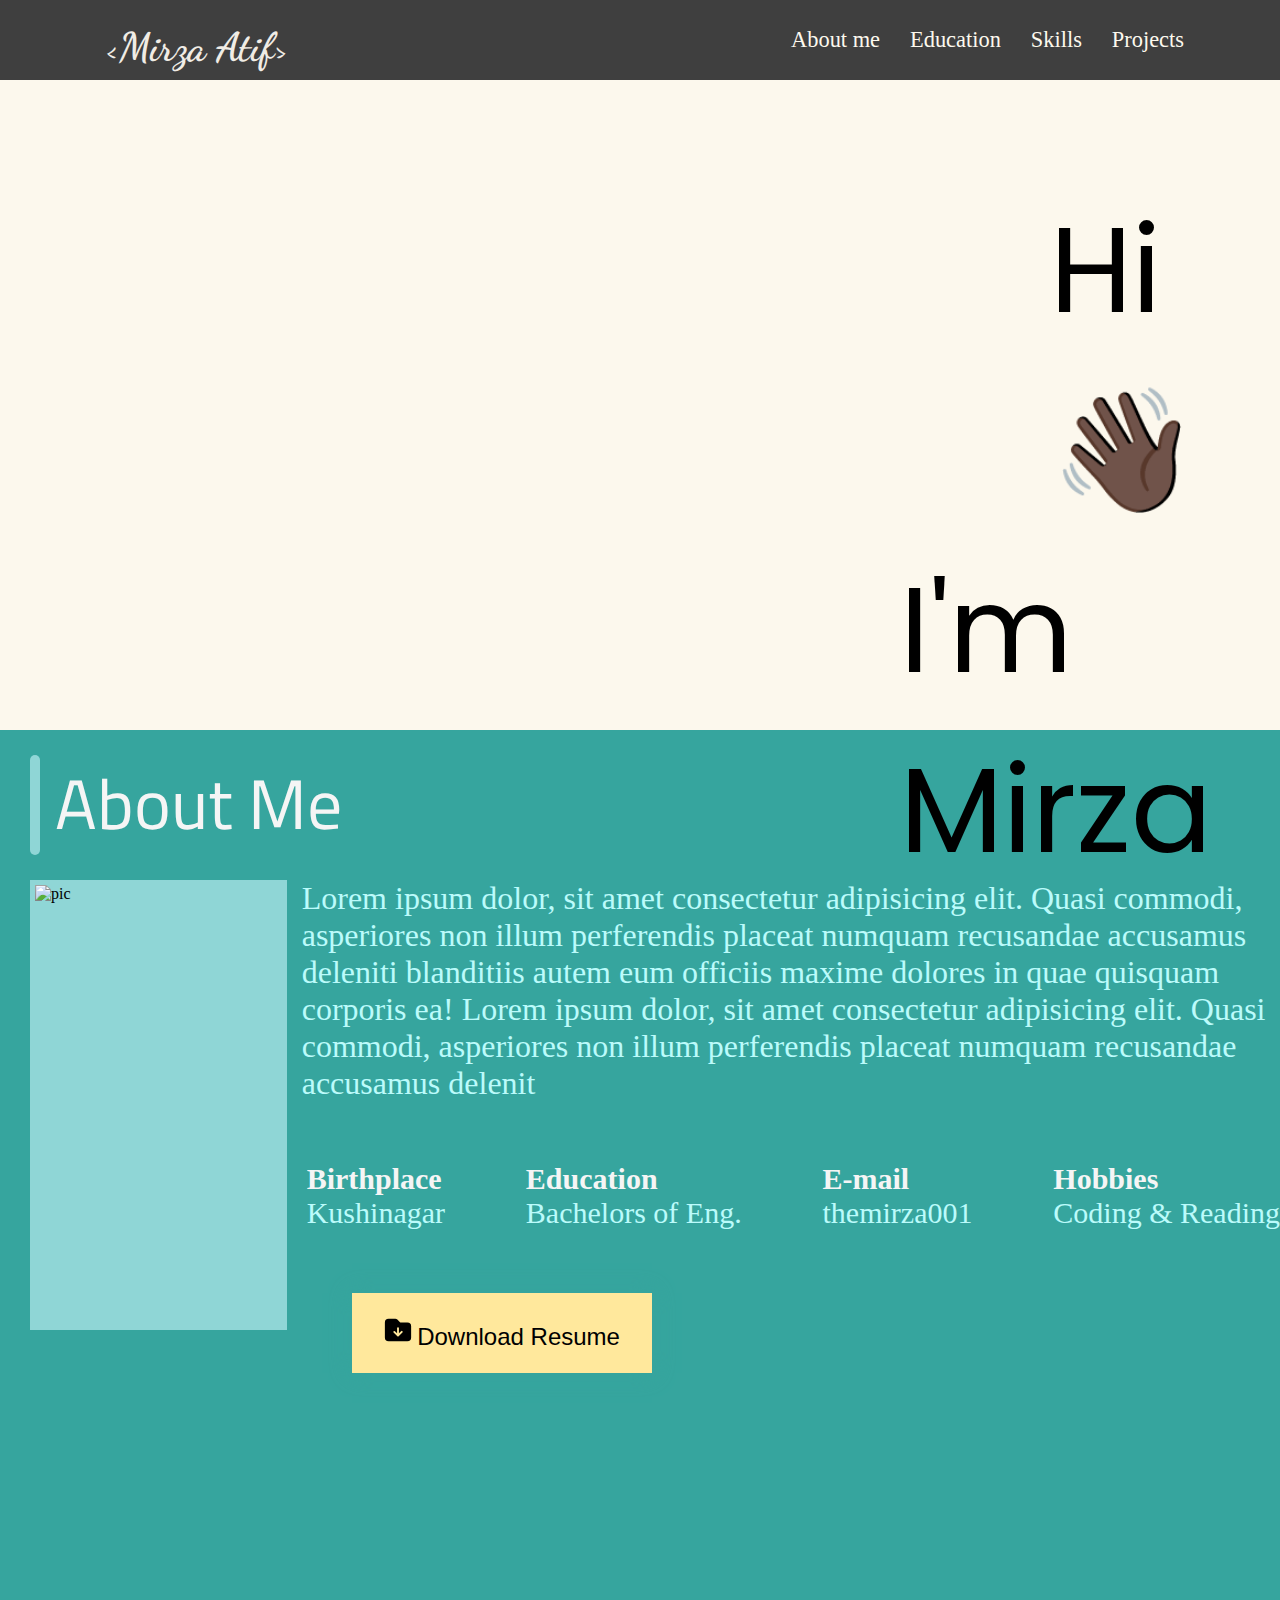
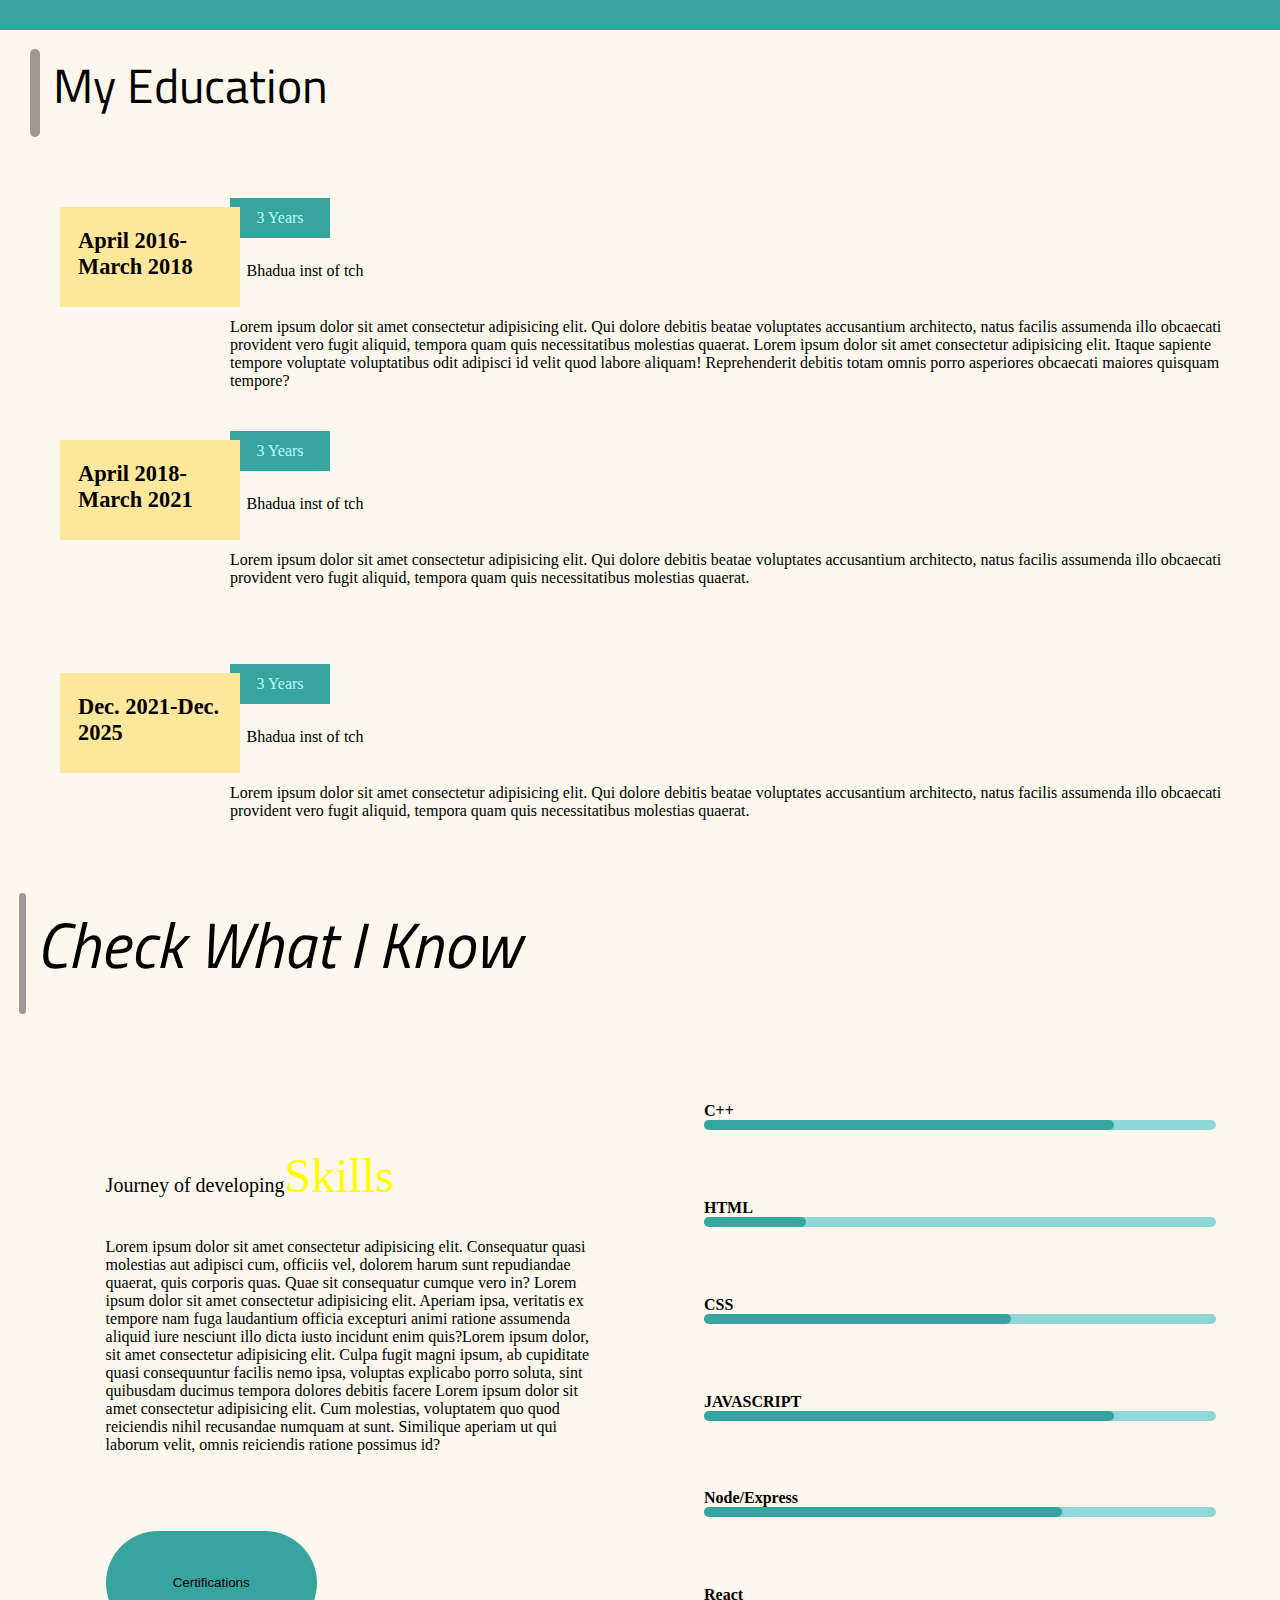
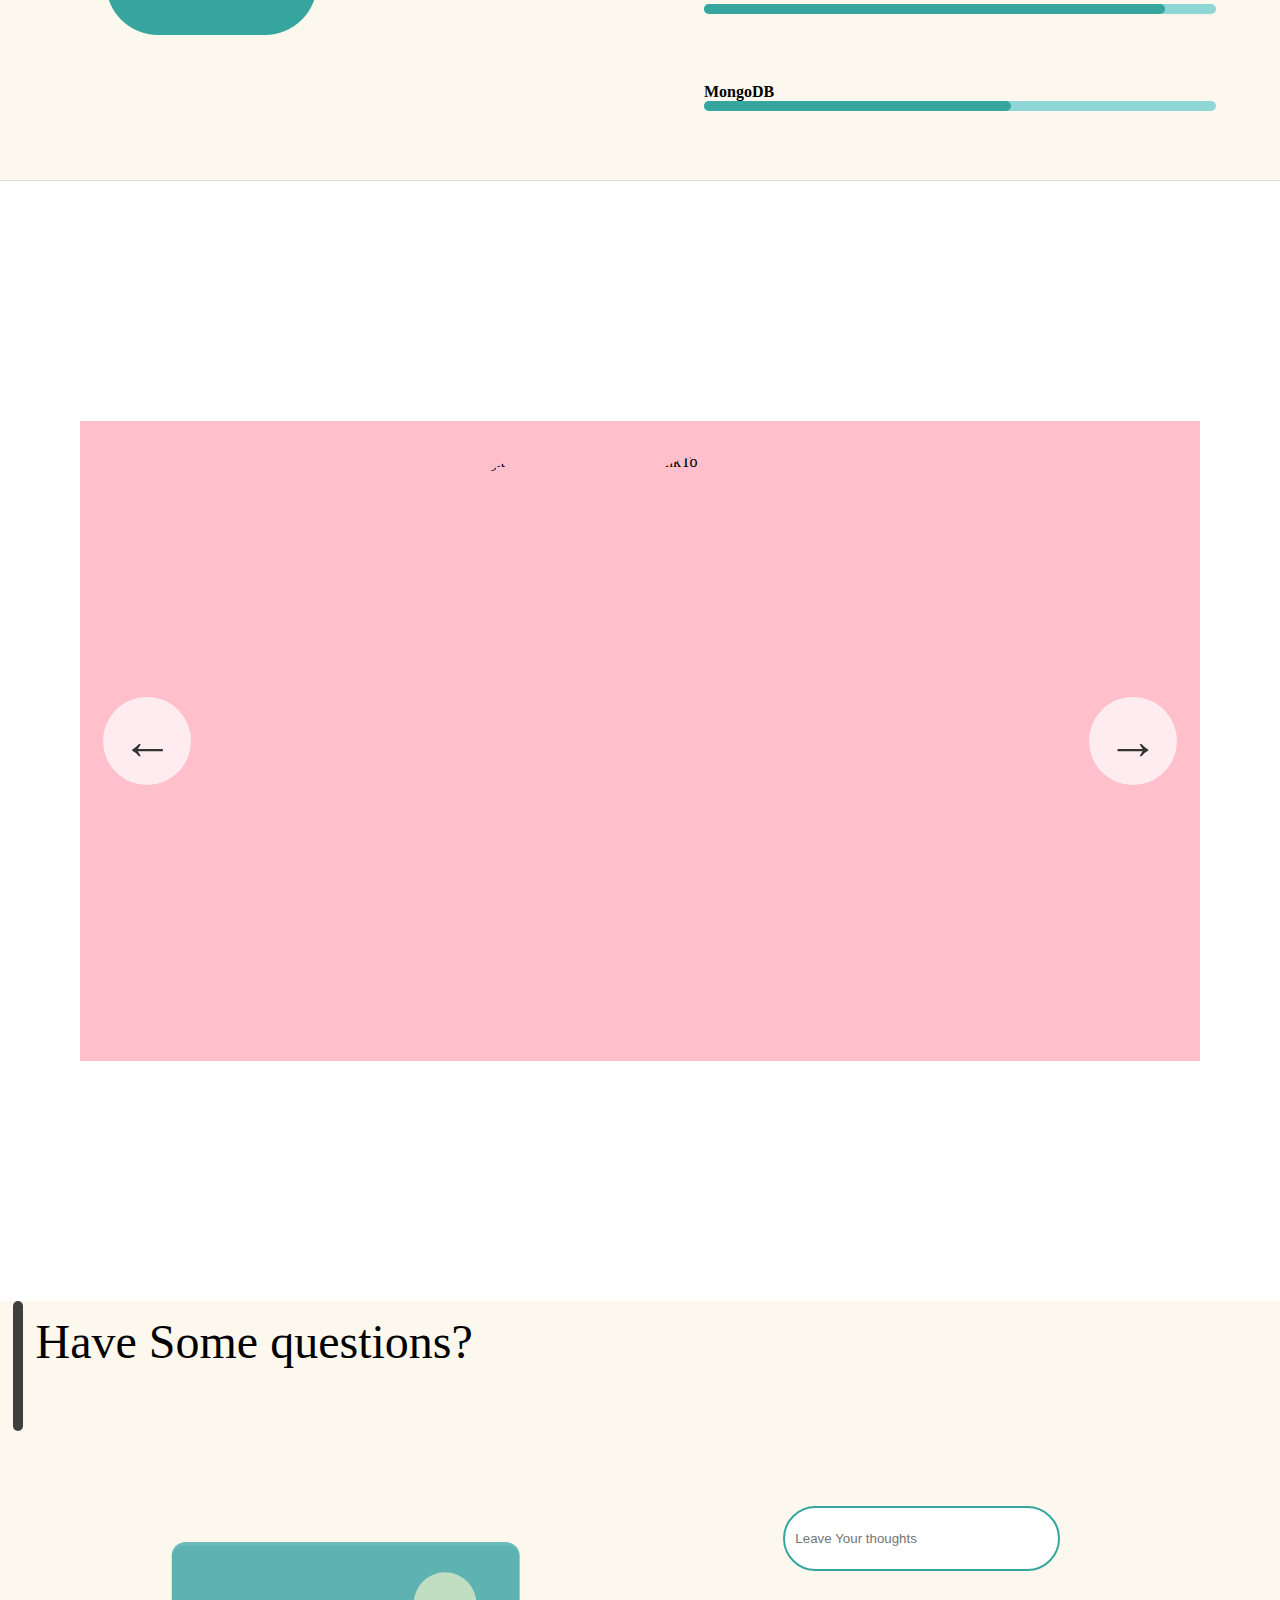
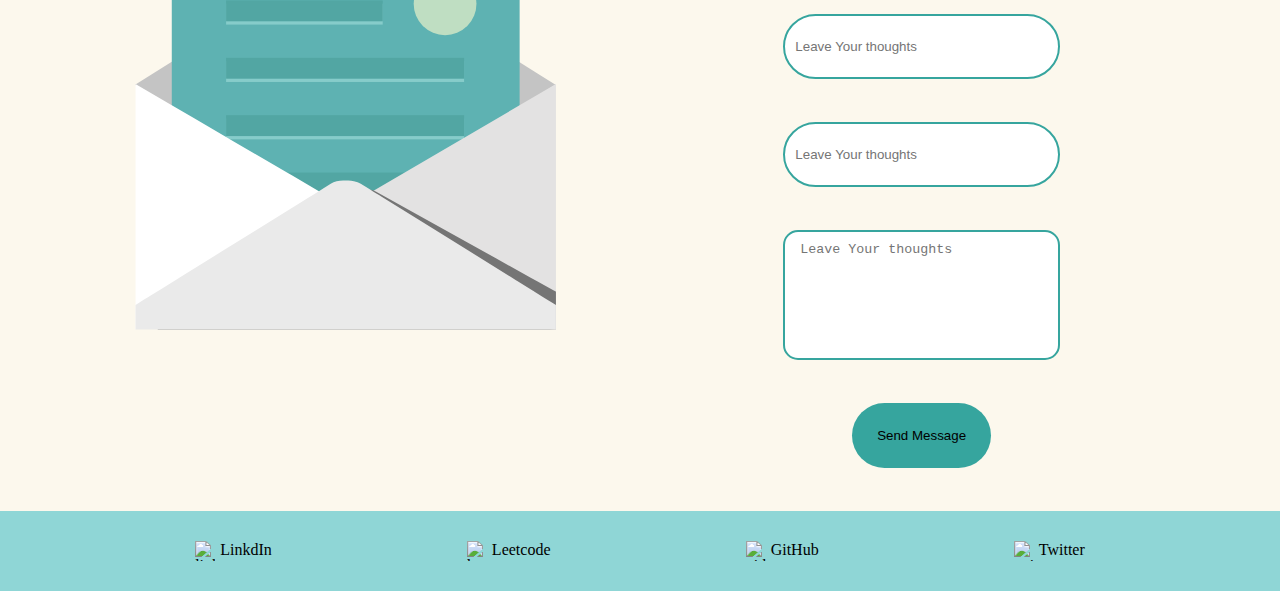
==== index.html @ 833ead25 "updating profile" ====
<!DOCTYPE html>
<html lang="en">
  <head>
    <meta charset="UTF-8" />
    <meta name="viewport" content="width=device-width, initial-scale=1.0" />
    <title>Document</title>
    <link rel="preconnect" href="https://fonts.googleapis.com" />
    <link rel="preconnect" href="https://fonts.gstatic.com" crossorigin />
    <link rel="preconnect" href="https://fonts.googleapis.com" />
    <link rel="preconnect" href="https://fonts.gstatic.com" crossorigin />
    <link
      href="https://fonts.googleapis.com/css2?family=Poppins:wght@600&display=swap"
      rel="stylesheet"
    />
    <link rel="preconnect" href="https://fonts.googleapis.com">
<link rel="preconnect" href="https://fonts.gstatic.com" crossorigin>
<link href="https://fonts.googleapis.com/css2?family=Titillium+Web:wght@900&display=swap" rel="stylesheet">
    <link rel="stylesheet" href="styles.css" />
  </head>
  <body>
    <header class="header">
      <nav class="nav">
        <svg xmlns="http://www.w3.org/2000/svg" width="400" height="80">
          <style>
            <![CDATA[
              @import url('https://fonts.googleapis.com/css2?family=Dancing+Script:wght@700&display=swap');
            ]]>
          </style>
          <text
            x="10"
            y="60"
            font-family="'Dancing Script', cursive"
            font-size="40"
            font-weight="700"
            fill="#f0ece5"
          >
            &ltMirza Atif&gt;
          </text>
        </svg>
        <ul class="nav-links">
          <li class="nav-item"><a href="" class="nav-link">About me</a></li>
          <li class="nav-item"><a href="" class="nav-link">Education</a></li>
          <li class="nav-item"><a href="" class="nav-link">Skills</a></li>
          <li class="nav-item"><a href="" class="nav-link">Projects</a></li>
        </ul>
      </nav>
      <div class="hero">
        <p class="intro hi">Hi 👋🏿</p>
        <p class="intro">I'm Mirza</p>
      </div>
      <div class="about-me">
        <div class="upper-div">
          <div class="vertical"></div>
          <div class="info">About Me</div>
        </div>
        <div class="lower-div">
          <img src="myimg.jpg" alt="pic" class="my-icon" />
          <div class="content">
            <div class="info1">
              Lorem ipsum dolor, sit amet consectetur adipisicing elit. Quasi
              commodi, asperiores non illum perferendis placeat numquam
              recusandae accusamus deleniti blanditiis autem eum officiis maxime
              dolores in quae quisquam corporis ea! Lorem ipsum dolor, sit amet
              consectetur adipisicing elit. Quasi commodi, asperiores non illum
              perferendis placeat numquam recusandae accusamus delenit
            </div>
            <div class="info2">
              <ul class="opt">
                <li>
                  <div class="lst">
                    <div>
                      <!-- <svg
                        xmlns="http://www.w3.org/2000/svg"
                        viewBox="0 0 24 24"
                        fill="currentColor"
                        class="w-6 h-6 icon"
                      >
                        <path
                          d="M11.7 2.805a.75.75 0 0 1 .6 0A60.65 60.65 0 0 1 22.83 8.72a.75.75 0 0 1-.231 1.337 49.948 49.948 0 0 0-9.902 3.912l-.003.002c-.114.06-.227.119-.34.18a.75.75 0 0 1-.707 0A50.88 50.88 0 0 0 7.5 12.173v-.224c0-.131.067-.248.172-.311a54.615 54.615 0 0 1 4.653-2.52.75.75 0 0 0-.65-1.352 56.123 56.123 0 0 0-4.78 2.589 1.858 1.858 0 0 0-.859 1.228 49.803 49.803 0 0 0-4.634-1.527.75.75 0 0 1-.231-1.337A60.653 60.653 0 0 1 11.7 2.805Z"
                        />
                        <path
                          d="M13.06 15.473a48.45 48.45 0 0 1 7.666-3.282c.134 1.414.22 2.843.255 4.284a.75.75 0 0 1-.46.711 47.87 47.87 0 0 0-8.105 4.342.75.75 0 0 1-.832 0 47.87 47.87 0 0 0-8.104-4.342.75.75 0 0 1-.461-.71c.035-1.442.121-2.87.255-4.286.921.304 1.83.634 2.726.99v1.27a1.5 1.5 0 0 0-.14 2.508c-.09.38-.222.753-.397 1.11.452.213.901.434 1.346.66a6.727 6.727 0 0 0 .551-1.607 1.5 1.5 0 0 0 .14-2.67v-.645a48.549 48.549 0 0 1 3.44 1.667 2.25 2.25 0 0 0 2.12 0Z"
                        />
                        <path
                          d="M4.462 19.462c.42-.419.753-.89 1-1.395.453.214.902.435 1.347.662a6.742 6.742 0 0 1-1.286 1.794.75.75 0 0 1-1.06-1.06Z"
                        />
                      </svg> -->
                    </div>
                    <div class="abt">
                      <h4 style="color:whitesmoke;">Birthplace</h4>
                      <span style="color:#bbfbfb">Kushinagar</span>
                    </div>
                  </div>
                </li>
                <li>
                  <div class="lst">
                    <div>
                      <div class="lst">
                        <div>
                          <!-- <svg
                            xmlns="http://www.w3.org/2000/svg"
                            viewBox="0 0 24 24"
                            fill="#bbfbfb"
                            class="w-6 h-6 icon"
                          >
                            <path
                              fill-rule="evenodd"
                              d="M5.478 5.559A1.5 1.5 0 0 1 6.912 4.5H9A.75.75 0 0 0 9 3H6.912a3 3 0 0 0-2.868 2.118l-2.411 7.838a3 3 0 0 0-.133.882V18a3 3 0 0 0 3 3h15a3 3 0 0 0 3-3v-4.162c0-.299-.045-.596-.133-.882l-2.412-7.838A3 3 0 0 0 17.088 3H15a.75.75 0 0 0 0 1.5h2.088a1.5 1.5 0 0 1 1.434 1.059l2.213 7.191H17.89a3 3 0 0 0-2.684 1.658l-.256.513a1.5 1.5 0 0 1-1.342.829h-3.218a1.5 1.5 0 0 1-1.342-.83l-.256-.512a3 3 0 0 0-2.684-1.658H3.265l2.213-7.191Z"
                              clip-rule="evenodd"
                            />
                            <path
                              fill-rule="evenodd"
                              d="M12 2.25a.75.75 0 0 1 .75.75v6.44l1.72-1.72a.75.75 0 1 1 1.06 1.06l-3 3a.75.75 0 0 1-1.06 0l-3-3a.75.75 0 0 1 1.06-1.06l1.72 1.72V3a.75.75 0 0 1 .75-.75Z"
                              clip-rule="evenodd"
                            />
                          </svg> -->
                        </div>
                        <div class="abt">
                          <h4 style="color:whitesmoke;">Education</h4>
                      <span style="color:#bbfbfb">Bachelors of Eng.</span>
                        </div>
                      </div>
                    </div>
                    
                </li>
                <li>
                    <div class="lst">
                        <div>
                            <!-- <svg xmlns="http://www.w3.org/2000/svg" viewBox="0 0 24 24" fill="currentColor" class="w-6 h-6 icon">
                                <path d="M11.47 3.841a.75.75 0 0 1 1.06 0l8.69 8.69a.75.75 0 1 0 1.06-1.061l-8.689-8.69a2.25 2.25 0 0 0-3.182 0l-8.69 8.69a.75.75 0 1 0 1.061 1.06l8.69-8.689Z" />
                                <path d="m12 5.432 8.159 8.159c.03.03.06.058.091.086v6.198c0 1.035-.84 1.875-1.875 1.875H15a.75.75 0 0 1-.75-.75v-4.5a.75.75 0 0 0-.75-.75h-3a.75.75 0 0 0-.75.75V21a.75.75 0 0 1-.75.75H5.625a1.875 1.875 0 0 1-1.875-1.875v-6.198a2.29 2.29 0 0 0 .091-.086L12 5.432Z" />
                              </svg> -->
                              
                        </div>
                        <div class="abt">
                          <h4 style="color:whitesmoke;">E-mail</h4>
                          <span style="color:#bbfbfb">themirza001</span>
                        </div>
                      </div>
                </li>
                <li>
                    <div class="lst">
                      <div>
                        <div class="lst">
                          <div>
                            <!-- <svg xmlns="http://www.w3.org/2000/svg" viewBox="0 0 24 24" fill="currentColor" class="w-6 h-6 icon">
                                <path fill-rule="evenodd" d="M14.447 3.026a.75.75 0 0 1 .527.921l-4.5 16.5a.75.75 0 0 1-1.448-.394l4.5-16.5a.75.75 0 0 1 .921-.527ZM16.72 6.22a.75.75 0 0 1 1.06 0l5.25 5.25a.75.75 0 0 1 0 1.06l-5.25 5.25a.75.75 0 1 1-1.06-1.06L21.44 12l-4.72-4.72a.75.75 0 0 1 0-1.06Zm-9.44 0a.75.75 0 0 1 0 1.06L2.56 12l4.72 4.72a.75.75 0 0 1-1.06 1.06L.97 12.53a.75.75 0 0 1 0-1.06l5.25-5.25a.75.75 0 0 1 1.06 0Z" clip-rule="evenodd" />
                              </svg> -->
                          </div>
                          <div class="abt">
                            <h4 style="color:whitesmoke;">Hobbies</h4>
                            <span style="color:#bbfbfb">Coding & Reading</span>
                          </div>
                        </div>
                      </div>
                      
                  </li>
              </ul>
            </div>
            <button class="btn"><svg xmlns="http://www.w3.org/2000/svg" viewBox="0 0 24 24" fill="currentColor" class="w-6 h-6 btn-icon">
                <path fill-rule="evenodd" d="M19.5 21a3 3 0 0 0 3-3V9a3 3 0 0 0-3-3h-5.379a.75.75 0 0 1-.53-.22L11.47 3.66A2.25 2.25 0 0 0 9.879 3H4.5a3 3 0 0 0-3 3v12a3 3 0 0 0 3 3h15Zm-6.75-10.5a.75.75 0 0 0-1.5 0v4.19l-1.72-1.72a.75.75 0 0 0-1.06 1.06l3 3a.75.75 0 0 0 1.06 0l3-3a.75.75 0 1 0-1.06-1.06l-1.72 1.72V10.5Z" clip-rule="evenodd" />
              </svg>
              <span class="download-text">Download Resume</span>
            </button>
          </div>
        </div>
      </div>
      <div class="edu-heading">
        <div class="vert-line"></div>
        <div class="edu-cont">My Education</div>
      </div>
      <div class="edu">
        <div class="edu-dates">
          <div class="tring tring1"></div>
          <div class="tring tring2"></div>
          <div class="tring tring3"></div>
          <div class="study-info">April 2016-March 2018</div>
          <div class="study-info">April 2018-March 2021</div>
          <div class="study-info">Dec. 2021-Dec. 2025</div>
        </div>
        <div class="elem">
          <div class="new_line"></div>
          <div class="badaCircle"></div>
          <div class="line"></div>
          <div class="badaCircle"></div>
          <div class="line"></div>
          <div class="badaCircle"></div>
        </div>
        <div class="edu-info">
          <div class="educ edu1">
            <div class="time">3 Years</div>
            <div class="edu-name">Bhadua inst of tch</div>
            <div class="edu-para">
              Lorem ipsum dolor sit amet consectetur adipisicing elit. Qui dolore
              debitis beatae voluptates accusantium architecto, natus facilis
              assumenda illo obcaecati provident vero fugit aliquid, tempora quam
              quis necessitatibus molestias quaerat. Lorem ipsum dolor sit amet consectetur adipisicing elit. Itaque sapiente tempore voluptate voluptatibus odit adipisci id velit quod labore aliquam! Reprehenderit debitis totam omnis porro asperiores obcaecati maiores quisquam tempore?
            </div>
          </div>
          <div class="educ edu2">
            <div class="time">3 Years</div>
            <div class="edu-name">Bhadua inst of tch</div>
            <div class="edu-para">
              Lorem ipsum dolor sit amet consectetur adipisicing elit. Qui dolore
              debitis beatae voluptates accusantium architecto, natus facilis
              assumenda illo obcaecati provident vero fugit aliquid, tempora quam
              quis necessitatibus molestias quaerat.
            </div>
          </div>
          <div class="educ edu3">
            <div class="time">3 Years</div>
            <div class="edu-name">Bhadua inst of tch</div>
            <div class="edu-para">
              Lorem ipsum dolor sit amet consectetur adipisicing elit. Qui dolore
              debitis beatae voluptates accusantium architecto, natus facilis
              assumenda illo obcaecati provident vero fugit aliquid, tempora quam
              quis necessitatibus molestias quaerat.
            </div>
          </div>
        </div>
      </div>
      <div class="skill-sec">
        <div class="skill-info"><div class="vert"></div><p>Check What I Know</p></div>
        <div class="skill-set">
          <div class="skill-left">
            <div class="skill-desc">
              <span class="span">Journey of developing</span
              ><span class="sk">Skills</span>
            </div>
            <div class="skill-para">
              Lorem ipsum dolor sit amet consectetur adipisicing elit. Consequatur
              quasi molestias aut adipisci cum, officiis vel, dolorem harum sunt
              repudiandae quaerat, quis corporis quas. Quae sit consequatur cumque
              vero in? Lorem ipsum dolor sit amet consectetur adipisicing elit.
              Aperiam ipsa, veritatis ex tempore nam fuga laudantium officia
              excepturi animi ratione assumenda aliquid iure nesciunt illo dicta
              iusto incidunt enim quis?Lorem ipsum dolor, sit amet consectetur adipisicing elit. Culpa fugit magni ipsum, ab cupiditate quasi consequuntur facilis nemo ipsa, voluptas explicabo porro soluta, sint quibusdam ducimus tempora dolores debitis facere Lorem ipsum dolor sit amet consectetur adipisicing elit. Cum molestias, voluptatem quo quod reiciendis nihil recusandae numquam at sunt. Similique aperiam ut qui laborum velit, omnis reiciendis ratione possimus id?
            </div>
            <button class="certi">Certifications</button>
          </div>
          <div class="skill-right">
            <div class="myskills a">
              <p><strong>C++</strong></p>
              <div class="per">
                <div class="full1 fill"></div>
              </div>
            </div>
            <div class="myskills b">
              <p><strong>HTML</strong></p>
              <div class="per">
                <div class="full2 fill"></div>
              </div>
            </div>
            <div class="myskills c">
              <p><strong>CSS</strong></p>
              <div class="per">
                <div class="full3 fill"></div>
              </div>
            </div>
            <div class="myskills d">
              <p><strong>JAVASCRIPT</strong></p>
              <div class="per">
                <div class="full4 fill"></div>
              </div>
            </div>
            <div class="myskills e">
              <p><strong>Node/Express</strong></p>
              <div class="per">
                <div class="full5 fill"></div>
              </div>
            </div>
            <div class="myskills f">
              <p><strong>React</strong></p>
              <div class="per">
                <div class="full6 fill"></div>
              </div>
            </div>
            <div class="myskills f">
              <p><strong>MongoDB</strong></p>
              <div class="per">
                <div class="full7 fill"></div>
              </div>
            </div>
          </div>
        </div>
      </div>
      <section class="section">
        <div class="slider">
          <div class="slide" style="background-color: aliceblue"></div>
          <div class="slide" style="background-color: blue"></div>
          <div class="slide" style="background-color: black"></div>
          <div class="slide" style="background-color: pink"></div>
          <button class="slider__btn slider__btn--left">&larr;</button>
          <button class="slider__btn slider__btn--right">&rarr;</button>
          <img src="github.svg" alt="git" class="my-img img1" />
          <img src="link.svg" alt="linkTo" class="my-img img2" />
          <div class="dots"></div>
        </div>
      </section>
    </header>
    <footer>
      <div class="contact-me">
        <div class="query">
          <div class="ver"></div>
          <div class="msg">Have Some questions?</div>
        </div>
        <div class="mail-sec">
          <div class="mail-icon">
            <img src="mailll.svg" alt="madhumitha" style="height: 65%; width: 65%; margin-bottom: 10%;">
          </div>
          <div class="mail-options">
            <input class="enter" placeholder="Leave Your thoughts"></input>
            <input class="enter" placeholder="Leave Your thoughts"></input>
            <input class="enter" placeholder="Leave Your thoughts"></input>
            <textarea
              class="enter spec-enter"
              placeholder="Leave Your thoughts"
            ></textarea>
            <button class="enter-btn">Send Message</button>
          </div>
        </div>
      </div>
      <div class="foot">
        <div class="social">
          <img src="linkedin.svg" alt="linkedin" class="soc" /><a
            href=""
            class="soc-name"
            >LinkdIn</a
          >
        </div>
        <div class="social">
          <img src="leetcode.svg" alt="leetcode" class="soc" /><a
            href=""
            class="soc-name"
            >Leetcode</a
          >
        </div>
        <div class="social">
          <img src="github.svg" alt="github" class="soc" /><a
            href=""
            class="soc-name"
            >GitHub</a
          >
        </div>
        <div class="social">
          <img src="twitter.svg" alt="twitter" class="soc" /><a
            href=""
            class="soc-name"
            >Twitter</a
          >
        </div>
      </div>
    </footer>
    <script src="style.js"></script>
  </body>
</html>
---- styles.css ----
* {
  padding: 0;
  margin: 0;
  box-sizing: border-box;
}
/* html{
    font-size:62.5%;
    
}box-s */
.nav {
  display: flex;
  justify-content: space-between;
  align-items: center;
  width: 100%;
  height: 5rem;
  padding: 0 6rem;
  z-index: 100;
  background-color: #3f3f3f;
  /* background-color: #b6bbc4; */
}
.nav-links {
  display: flex;
  align-items: center;
  list-style: none;
  /* justify-content: space-around; */
  gap: 30px;
}
.nav-link:link,
.nav-link:visited {
  font-size: 1.4rem;
  font-weight: 400;
  text-decoration: none;
  display: block;
  color: #fdf9ee;
}
/* .header {
  padding: 0 3rem;
  height: 100vh;
  display: flex;
  flex-direction: column;
  align-items: center;
} */
/* hero section */
.hero {
  width: 100%;
  height: 650px;
  background-color: #fcf8ed;
  /* background-color: #fdf9f0; */
  /* background-color: #618fca; */
  padding-top: 100px;
}
.intro {
  font-size: 120px;
  margin-left: 900px;
  font-family: "Poppins", sans-serif;
}
.hi {
  margin-left: 1050px;
}
/* about me */
.about-me {
  width: 100%;
  height: 100vh;
  background-color: #36a59e;
}
.upper-div {
  width: 100%;
  height: 150px;
  padding-top: 10px;
  display: flex;
  gap: 15px;
}
.vertical {
  width: 10px;
  height: 100px;
  background-color: #8fd6d6;
  margin-left: 30px;
  margin-top: 15px;
  border-radius: 100px;
}
.info {
  font-size: 70px;
  margin-top: 10px;
  color: whitesmoke;
  font-family: "Titillium Web", sans-serif;
}
.lower-div {
  display: flex;
  gap: 15px;
  width: 100%;
  padding-left: 30px;
  /* margin-left: 30px;
  margin-right: 30px; */
}
.my-icon {
  background-color: #8fd6d6;
  padding: 5px;
  height: 450px;
  width: 300px;
}
.content {
  width: 1150px;
}
.info1 {
  font-size: 32px;
  color: #bbfbfb;
}

.info2 {
  padding-top: 60px;
}

.opt {
  display: flex;
  justify-content: space-between;
}
.opt li {
  list-style: none;
}
.icon {
  display: inline;
  height: 40px;
  width: 40px;
}
.lst {
  display: flex;
  gap: 5px;
}
.abt {
  font-size: 30px;
}
.btn-icon {
  width: 30px;
  height: 30px;
}
.btn {
  height: 80px;
  width: 300px;
  background-color: #ffe89c;
  margin-left: 50px;
  margin-top: 63px;
  border: none;
  box-shadow: 0 0 20px #36a59e;
}
.download-text {
  font-size: 24px;
  margin-top: 10px;
}

/* eduction-section */

.edu {
  position: relative;
  background-color: #fcf8ed;
}
.edu-heading {
  width: 100%;
  height: 110px;
  background-color: #fcf8ed;
  /* background-color: blue; */
  display: flex;
  align-items: center;
  gap: 1%;
}
.vert-line {
  width: 10px;
  height: 80%;
  background-color: #9e9995;
  margin-left: 30px;
  margin-top: 15px;
  border-radius: 100px;
}
.edu-cont {
  font-size: 48px;
  font-family: "Titillium Web", sans-serif;
}
/* .edu-dates {
  width: 1px;
} */
.elem {
  display: flex;
  transform-origin: 0% 50%;
  transform: rotate(90deg);
  /* translate: -600px 0px; */
  /* width: 40px; */
  translate: 360px -690px;
  width: 600px;
}

.badaCircle {
  /* // display: relative; */
  width: 40px;
  height: 40px;
  background-color: #fcf8ed;
  border: 3px solid #36a59e;
  border-radius: 50%;
}
.line {
  width: 200px;
  height: 2px;
  background-color: #36a59e;
  margin-top: 20px;
}
.new_line {
  width: 50px;
  height: 2px;
  background-color: #36a59e;
  margin-top: 20px;
}
/* .edu-info {
  height: 620px;
  width: 600px;
  background-color: black;
} */
.edu-dates {
  width: 300px;
  height: 700px;
  background-color: #fcf8ed;
  display: flex;
  flex-direction: column;
  justify-content: space-around;
  align-items: center;
  position: relative;
}
.study-info {
  height: 100px;
  width: 180px;
  background-color: #ffe89c;
  font-size: 140%;
  z-index: 1;
  padding: 7% 6%;
  font-weight: 600;
}
.tring {
  position: absolute;
  width: 20px;
  height: 20px;
  background-color: #ffe89c;
  right: 50px;
  rotate: 135deg;
  /* z-index: -2; */
  /* border-top-right-radius: 100px;
  border-bottom-right-radius: 100px; */
  /* position: relative; */
}
/* .tring::before {
  top: 0;
  left: 0;
  width: 0;
  height: 0;
  border-top: 5px solid transparent;
  border-bottom: 5px solid transparent;
  border-left: 10px solid p;
} */
.tring1 {
  top: 100px;
}
.tring3 {
  bottom: 120px;
}
.edu-info {
  width: 1000px;
  height: 700px;
  /* background-color: #b2caee; */
  background-color: #fcf8ed;
  position: absolute;
  right: 50px;
  top: 0;
  padding-top: 3%;
}
.educ {
  width: 100%;
  height: 233px;
  /* background-color: azure; */
  display: flex;
  flex-direction: column;
  /* justify-content: space-evenly; */
}
.time {
  height: 40px;
  width: 100px;
  background-color: #36a59e;
  display: flex;
  color: #bbfbfb;
  justify-content: center;
  align-items: center;
  margin-top: 2%;
}
.edu-name {
  height: 35px;
  width: 150px;
  /* background-color: green; */
  display: flex;
  justify-content: center;
  align-items: center;
  margin-top: 1.5%;
}
.edu-para {
  margin-top: 3%;
}
/* skill-section */

.skill-sec {
  width: 100%;
  height: 100vh;
  background-color: #fcf8ed;
}
.skill-info {
  width: 100%;
  height: 18%;
  font-style: italic;
  font-weight: 400;
  font-size: 48px;
  display: flex;
  gap: 10px;
}
.skill-info p {
  font-family: "Titillium Web", sans-serif;
  margin-top: 1.2%;
  font-size: 4rem;
}
.vert {
  width: 0.5%;
  height: 75%;
  background-color: rgb(158, 153, 149);
  margin-left: 1.5%;
  margin-top: 1%;
  border-radius: 1000px;
}
.skill-set {
  width: 100%;
  height: 82%;
  background-color: cornflowerblue;
  display: flex;
}
.skill-left {
  width: 55%;
  background-color: #fcf8ed;
}
.skill-right {
  width: 45%;
  background-color: #fcf8ed;
  display: flex;
  flex-direction: column;
  justify-content: space-evenly;
  padding-right: 5%;
}
.myskills {
  flex-basis: 5%;
  display: flex;
  flex-direction: column;
}
/* .a {
  background-color: black;
} */
.per {
  height: 10px;
  width: 100%;
  background-color: rgb(143, 214, 214);
  border-radius: 20px;
}
.per1 {
  border-right: 20px;
  background-color: pink;
  padding-left: 20px;
}
.fill {
  background-color: rgb(54, 165, 158);
  /* border-bottom-left-radius: 20px;
  border-top-left-radius: 20px; */
  border-radius: 20px;
}
.full1 {
  height: 100%;
  width: 80%;
}

.full2 {
  height: 100%;
  width: 20%;
  background-color: rgb(54, 165, 158);
}
.full3 {
  height: 100%;
  width: 60%;
  background-color: rgb(54, 165, 158);
}
.full4 {
  height: 100%;
  width: 80%;
  background-color: rgb(54, 165, 158);
}
.full5 {
  height: 100%;
  width: 70%;
  background-color: rgb(54, 165, 158);
}
.full6 {
  height: 100%;
  width: 90%;
  background-color: rgb(54, 165, 158);
}
.full7 {
  height: 100%;
  width: 60%;
  background-color: rgb(54, 165, 158);
}
.skill-desc {
  margin-top: 15%;
  margin-left: 15%;
}

.span {
  font-size: 20px;
}

.sk {
  font-size: 48px;
  color: yellow;
}
.skill-para {
  height: 35%;
  width: 70%;
  margin-top: 5%;
  margin-left: 15%;
}
.certi {
  width: 30%;
  height: 14%;
  background-color: rgb(54, 165, 158);
  /* background-color: rgb(255, 232, 156); */
  border: none;
  border-radius: 200px;
  display: flex;
  justify-content: center;
  align-items: center;
  margin-top: 5%;
  margin-left: 15%;
}
/* project section */

/* GENERAL ELEMENTS */

.section {
  padding: 15rem 3rem;
  border-top: 1px solid #ddd;

  transition: transform 1s, opacity 1s;
}

.slider {
  max-width: 70rem;
  height: 40rem;
  margin: 0 auto;
  position: relative;

  /* IN THE END */
  overflow: hidden;
}

.slide {
  position: absolute;
  top: 0;
  width: 100%;
  height: 40rem;

  display: flex;
  align-items: center;
  justify-content: center;

  /* THIS creates the animation! */
  transition: transform 1s;
}

.slide > img {
  /* Only for images that have different size than slide */
  width: 100%;
  height: 100%;
  object-fit: cover;
}

.slider__btn {
  position: absolute;
  top: 50%;
  z-index: 10;
  border: none;
  background: rgba(255, 255, 255, 0.7);
  font-family: inherit;
  color: #333;
  border-radius: 50%;
  height: 5.5rem;
  width: 5.5rem;
  font-size: 3.25rem;
  cursor: pointer;
}

.slider__btn--left {
  left: 6%;
  transform: translate(-50%, -50%);
}

.slider__btn--right {
  right: 6%;
  transform: translate(50%, -50%);
}

.dots {
  position: absolute;
  bottom: 5%;
  left: 50%;
  transform: translateX(-50%);
  display: flex;
}

.dots__dot {
  border: none;
  background-color: #b9b9b9;
  opacity: 0.7;
  height: 1rem;
  width: 1rem;
  border-radius: 50%;
  margin-right: 1.75rem;
  cursor: pointer;
  transition: all 0.5s;

  /* Only necessary when overlying images */
  /* box-shadow: 0 0.6rem 1.5rem rgba(0, 0, 0, 0.7); */
}

.dots__dot:last-child {
  margin: 0;
}

.dots__dot--active {
  /* background-color: #fff; */
  background-color: #888;
  opacity: 1;
}

.my-img {
  position: absolute;
  z-index: 10;
  top: 5%;
  height: 15%;
  width: 15%;
  border: none;
  border-radius: 50%;
}

.img1 {
  left: 35%;
}
.img2 {
  right: 35%;
}

/* content-section */
.contact-me {
  height: 90vh;
  width: 100%;
  background-color: #fcf8ed;
}
.query {
  height: 20%;
  width: 100%;
  /* background-color: blueviolet; */
  display: flex;
  flex-direction: row;
  gap: 1%;
}
.msg {
  height: 60%;
  width: 100%;
  font-size: 48px;
  /* background-color: aquamarine; */
  /* display: flex;
  justify-content: center;
  align-items: center; */
  margin-top: 1%;
}
.details {
  height: 40%;
  width: 100%;
  /* background-color: blanchedalmond; */
}
.mail-sec {
  width: 100;
  height: 80%;
  /* background-color: black; */
  display: flex;
}
.mail-icon {
  width: 60%;
  height: 100%;
  /* background-color: aliceblue; */
  display: flex;
  justify-content: center;
  align-items: center;
}

.mail-options {
  width: 40%;
  height: 100%;
  /* background-color: rgb(188, 188, 203); */
  display: flex;
  flex-direction: column;
  align-items: center;
  justify-content: space-evenly;
  margin-right: 10%;
}
.mail-pic {
  height: 80%;
  width: 100%;
}
.enter {
  height: 10%;
  width: 60%;
  border-radius: 40px;
  border: 2px solid rgb(54, 165, 158);
  position: relative;
  resize: none;
  padding: 10px;
  /* border-radius: 1px solid black; */
}
/* .enter::placeholder {
  position: absolute;
  top: 5px;
  left: 15px;
} */
.spec-enter {
  height: 20%;
  border-radius: 15px;
}
.spec-enter::placeholder {
  position: absolute;
  top: 10px;
  left: 15px;
}
.enter-btn {
  height: 10%;
  width: 30%;
  background-color: beige;
  border: none;
  border-radius: 10px;
  background-color: rgb(54, 165, 158);
  border-radius: 40px;
}
.ver {
  width: 0.8%;
  height: 80%;
  background-color: #3f3f3f;
  margin-left: 1%;
  border-radius: 40px;
}

/* foot-bar */
.foot {
  width: 100%;
  height: 80px;
  background-color: rgb(143, 214, 214);
  display: flex;
  justify-content: space-evenly;
  align-items: center;
}
.social {
  display: flex;
  gap: 5px;
}
.soc {
  width: 20px;
  height: 20px;
}
.soc-name {
  text-decoration: none;
  color: black;
}
.soc-name:hover {
  font-size: 1.1rem;
  color: blue;
}
.header {
}
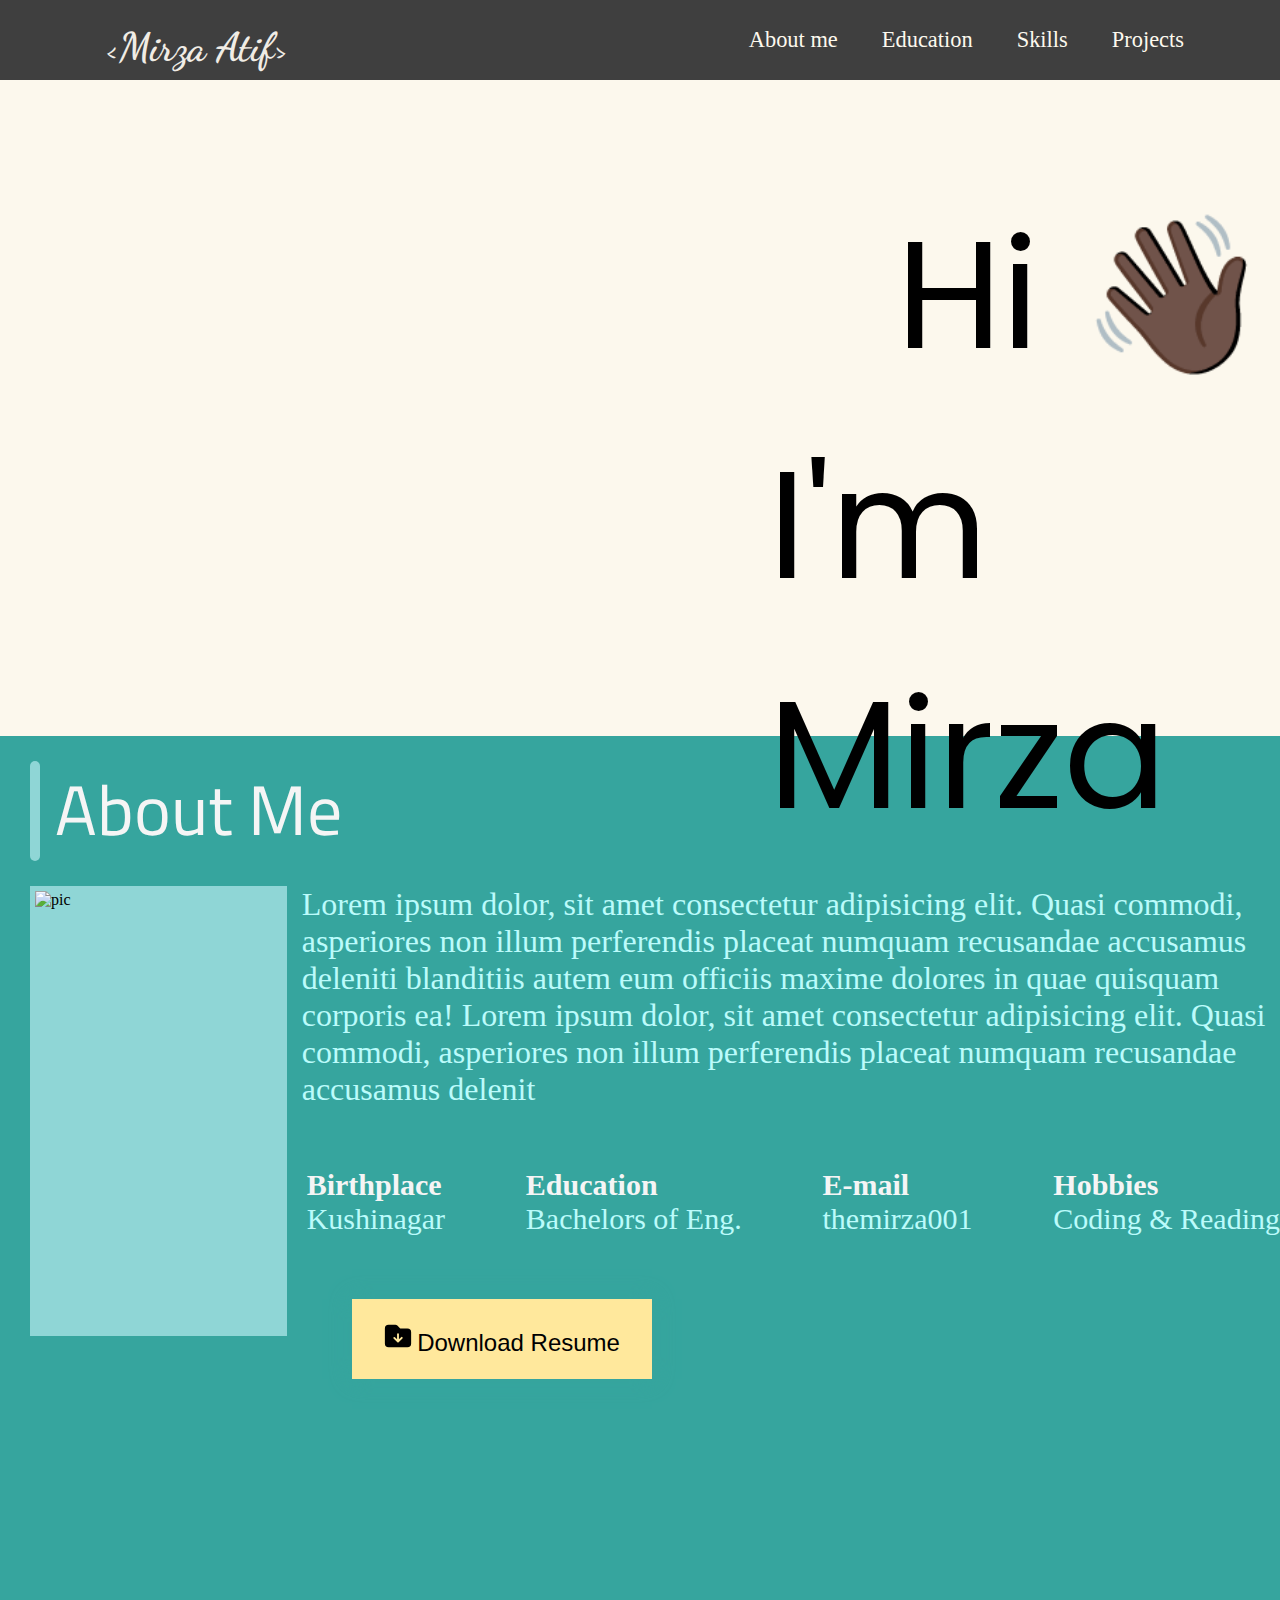
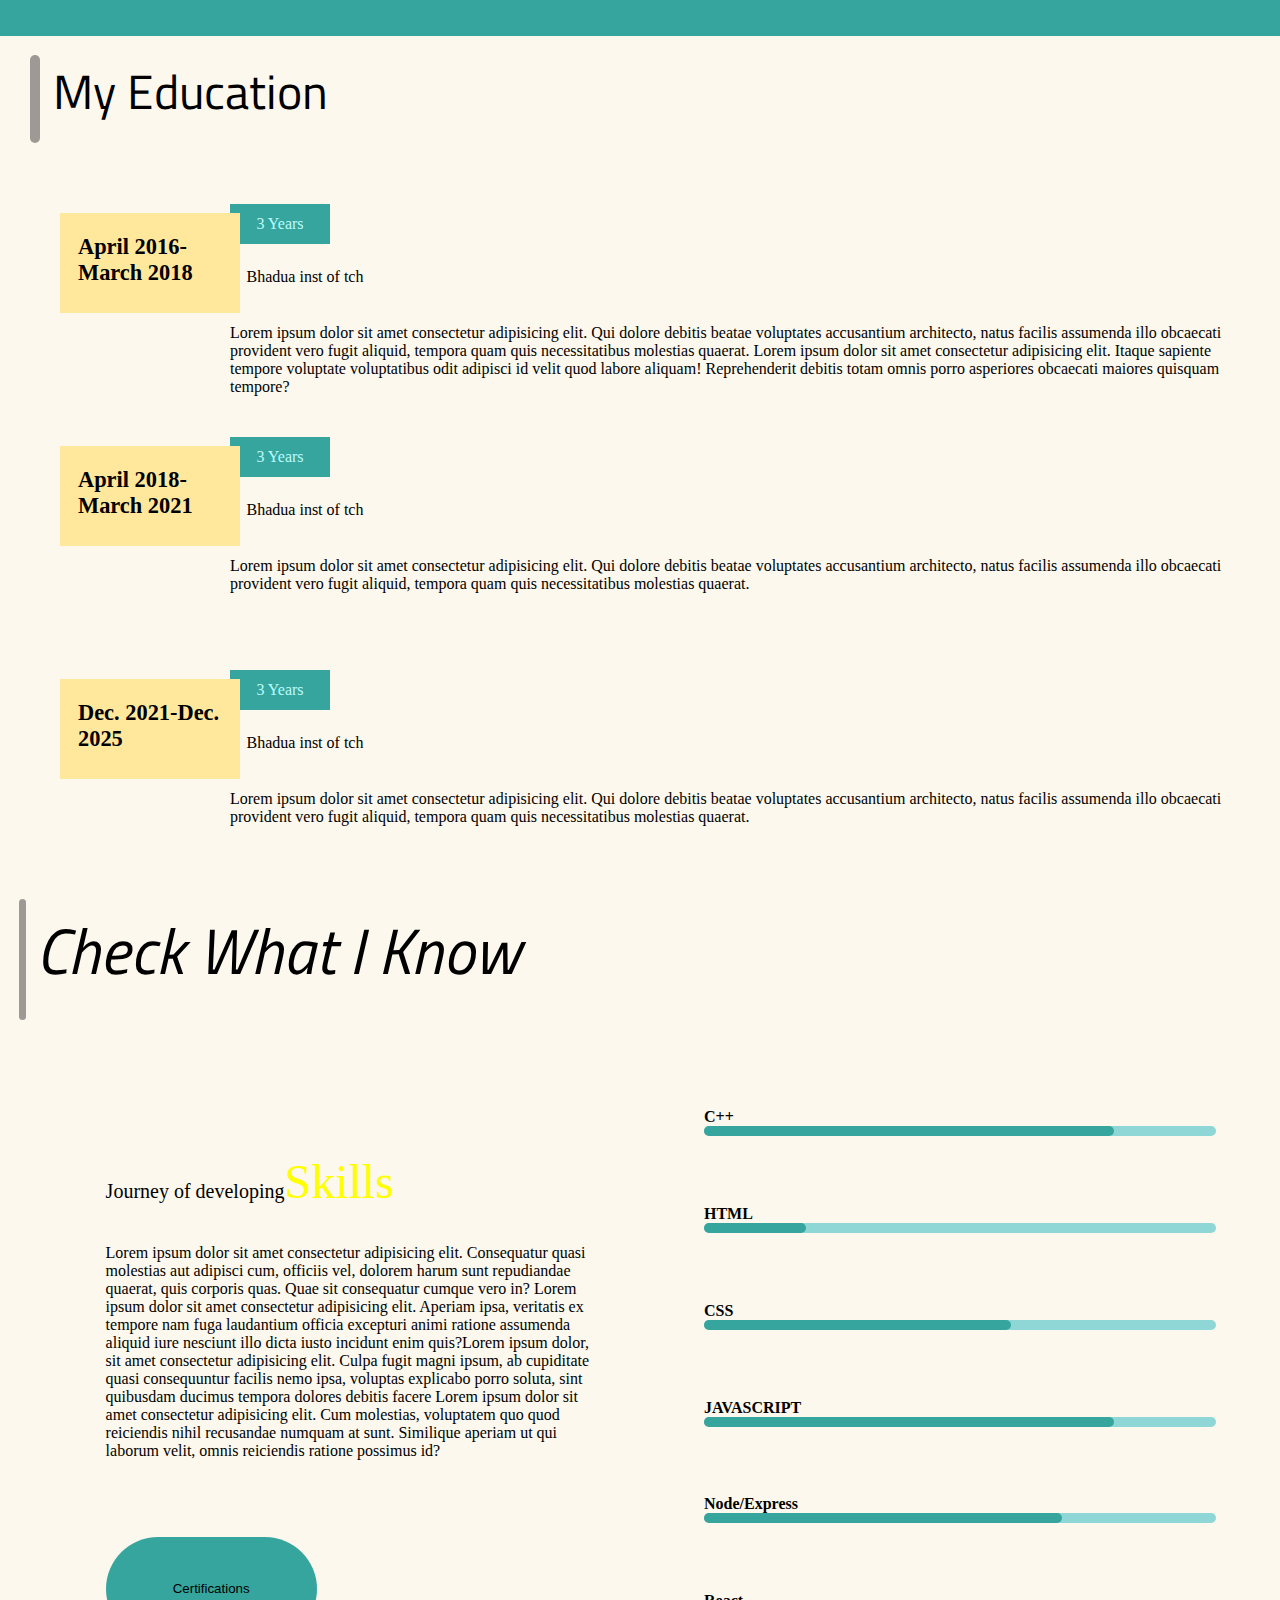
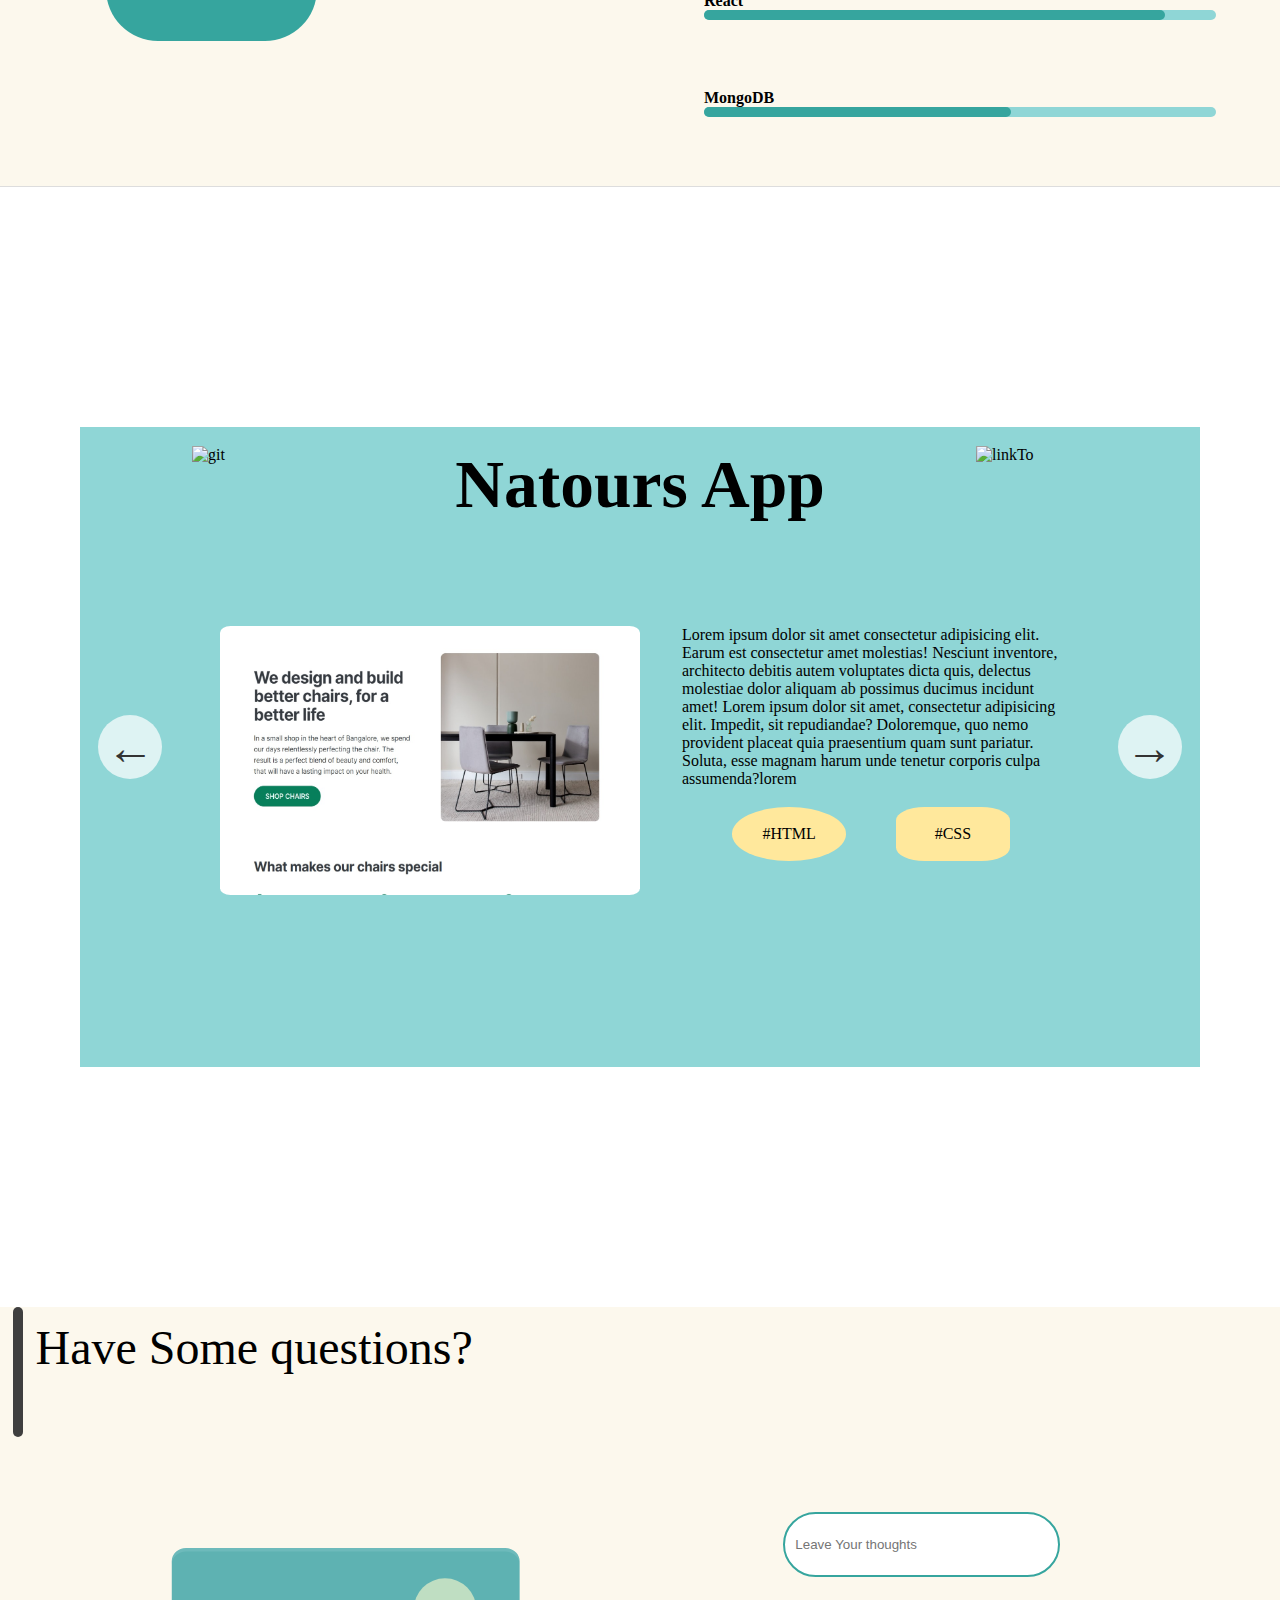
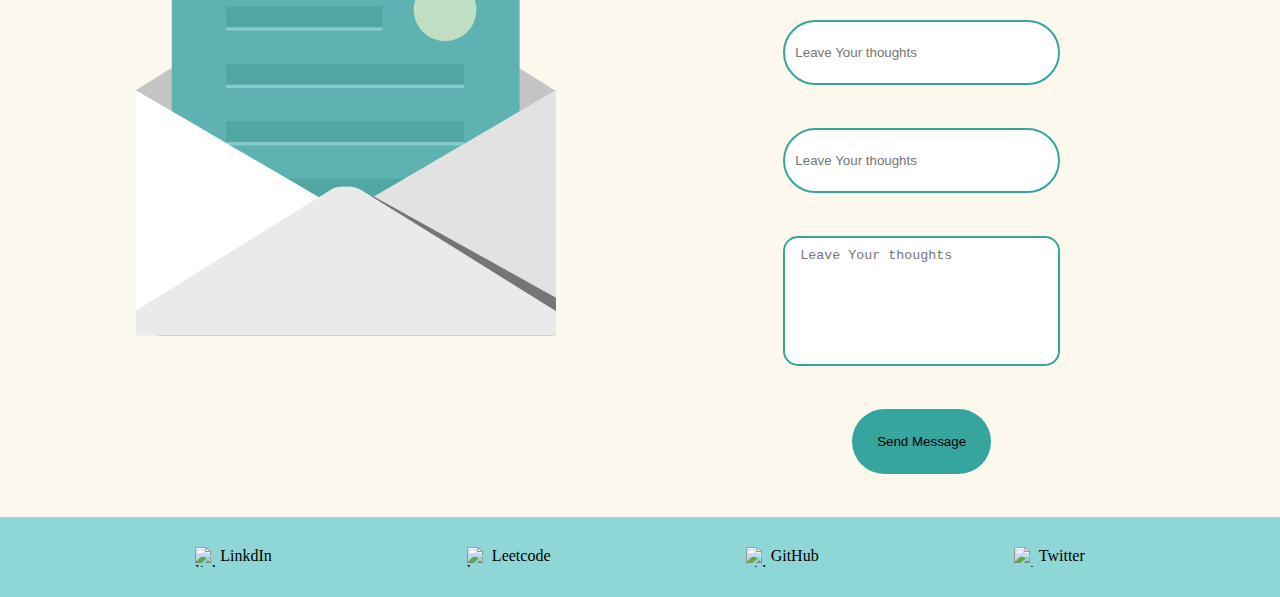
==== commit d8aaaf9b: "file-changed" ====
--- a/index.html
+++ b/index.html
@@ -1,3 +1,4 @@
+<!-- hello world -->
 <!DOCTYPE html>
 <html lang="en">
   <head>
@@ -286,10 +287,69 @@
       </div>
       <section class="section">
         <div class="slider">
-          <div class="slide" style="background-color: aliceblue"></div>
-          <div class="slide" style="background-color: blue"></div>
+          <div class="slide" style="background-color: rgb(143, 214, 214);">
+            <div class="proj-head"><h2>FurniScape</h2></div>
+            <div class="proj-info">
+              <div class="proj-imgDet">
+                <div class="proj-img"><img src="proj1.jpg" alt="Project1" class="proj1-img"></div>
+                <div class="proj-details">
+                  <div class="proj-content"><p>Lorem ipsum dolor sit amet consectetur adipisicing elit. Earum est consectetur amet molestias! Nesciunt inventore, architecto debitis autem voluptates dicta quis, delectus molestiae dolor aliquam ab possimus ducimus incidunt amet! Lorem ipsum dolor sit amet, consectetur adipisicing elit. Impedit, sit repudiandae? Doloremque, quo nemo provident placeat quia praesentium quam sunt pariatur. Soluta, esse magnam harum unde tenetur corporis culpa assumenda?lorem</p></div>
+                  <div class="tech-used">
+                    <div class="tech1"><p>#HTML</p></div>
+                    <div class="tech2"><p>#CSS</p></div>
+                  </div>
+                </div>
+              </div>
+            </div>
+          </div>
+          <div class="slide" style="background-color: rgb(143, 214, 214);">
+            <div class="proj-head"><h2>TheBankist Portal</h2></div>
+            <div class="proj-info">
+              <div class="proj-imgDet">
+                <div class="proj-img"><img src="proj1.jpg" alt="Project1" class="proj1-img"></div>
+                <div class="proj-details">
+                  <div class="proj-content"><p>Lorem ipsum dolor sit amet consectetur adipisicing elit. Earum est consectetur amet molestias! Nesciunt inventore, architecto debitis autem voluptates dicta quis, delectus molestiae dolor aliquam ab possimus ducimus incidunt amet! Lorem ipsum dolor sit amet, consectetur adipisicing elit. Impedit, sit repudiandae? Doloremque, quo nemo provident placeat quia praesentium quam sunt pariatur. Soluta, esse magnam harum unde tenetur corporis culpa assumenda?lorem</p></div>
+                  <div class="tech-used">
+                    <div class="tech1"><p>#HTML</p></div>
+                    <div class="tech2"><p>#CSS</p></div>
+                  </div>
+                </div>
+              </div>
+            </div>
+          </div>
+          <div class="slide" style="background-color: rgb(143, 214, 214);">
+            <div class="proj-head"><h2>TaskGeo Navigator</h2></div>
+            <div class="proj-info">
+              <div class="proj-imgDet">
+                <div class="proj-img"><img src="proj1.jpg" alt="Project1" class="proj1-img"></div>
+                <div class="proj-details">
+                  <div class="proj-content"><p>Lorem ipsum dolor sit amet consectetur adipisicing elit. Earum est consectetur amet molestias! Nesciunt inventore, architecto debitis autem voluptates dicta quis, delectus molestiae dolor aliquam ab possimus ducimus incidunt amet! Lorem ipsum dolor sit amet, consectetur adipisicing elit. Impedit, sit repudiandae? Doloremque, quo nemo provident placeat quia praesentium quam sunt pariatur. Soluta, esse magnam harum unde tenetur corporis culpa assumenda?lorem</p></div>
+                  <div class="tech-used">
+                    <div class="tech1"><p>#HTML</p></div>
+                    <div class="tech2"><p>#CSS</p></div>
+                  </div>
+                </div>
+              </div>
+            </div>
+          </div>
+          <div class="slide" style="background-color: rgb(143, 214, 214);">
+            <div class="proj-head"><h2>Natours App</h2></div>
+            <div class="proj-info">
+              <div class="proj-imgDet">
+                <div class="proj-img"><img src="proj1.jpg" alt="Project1" class="proj1-img"></div>
+                <div class="proj-details">
+                  <div class="proj-content"><p>Lorem ipsum dolor sit amet consectetur adipisicing elit. Earum est consectetur amet molestias! Nesciunt inventore, architecto debitis autem voluptates dicta quis, delectus molestiae dolor aliquam ab possimus ducimus incidunt amet! Lorem ipsum dolor sit amet, consectetur adipisicing elit. Impedit, sit repudiandae? Doloremque, quo nemo provident placeat quia praesentium quam sunt pariatur. Soluta, esse magnam harum unde tenetur corporis culpa assumenda?lorem</p></div>
+                  <div class="tech-used">
+                    <div class="tech1"><p>#HTML</p></div>
+                    <div class="tech2"><p>#CSS</p></div>
+                  </div>
+                </div>
+              </div>
+            </div>
+          </div>
+          <!-- <div class="slide" style="background-color: blue"></div>
           <div class="slide" style="background-color: black"></div>
-          <div class="slide" style="background-color: pink"></div>
+          <div class="slide" style="background-color: pink"></div> -->
           <button class="slider__btn slider__btn--left">&larr;</button>
           <button class="slider__btn slider__btn--right">&rarr;</button>
           <img src="github.svg" alt="git" class="my-img img1" />
--- a/styles.css
+++ b/styles.css
@@ -7,6 +7,11 @@
     font-size:62.5%;
     
 }box-s */
+body {
+  height: 100%;
+  width: 100%;
+}
+
 .nav {
   display: flex;
   justify-content: space-between;
@@ -22,8 +27,9 @@
   display: flex;
   align-items: center;
   list-style: none;
-  /* justify-content: space-around; */
-  gap: 30px;
+  width: 40%;
+  justify-content: space-between;
+  /* gap:; */
 }
 .nav-link:link,
 .nav-link:visited {
@@ -43,26 +49,29 @@
 /* hero section */
 .hero {
   width: 100%;
-  height: 650px;
-  background-color: #fcf8ed;
-  /* background-color: #fdf9f0; */
-  /* background-color: #618fca; */
+  height: 41rem;
+  background-color: #fcf8ed;
   padding-top: 100px;
 }
+
 .intro {
-  font-size: 120px;
-  margin-left: 900px;
+  font-size: 17vh;
+  margin-left: 60%;
   font-family: "Poppins", sans-serif;
 }
 .hi {
-  margin-left: 1050px;
-}
+  margin-left: 70%;
+  /* height: 500px; */
+  /* background-color: pink; */
+}
+
 /* about me */
 .about-me {
   width: 100%;
   height: 100vh;
   background-color: #36a59e;
 }
+
 .upper-div {
   width: 100%;
   height: 150px;
@@ -70,6 +79,7 @@
   display: flex;
   gap: 15px;
 }
+
 .vertical {
   width: 10px;
   height: 100px;
@@ -78,6 +88,7 @@
   margin-top: 15px;
   border-radius: 100px;
 }
+
 .info {
   font-size: 70px;
   margin-top: 10px;
@@ -89,8 +100,6 @@
   gap: 15px;
   width: 100%;
   padding-left: 30px;
-  /* margin-left: 30px;
-  margin-right: 30px; */
 }
 .my-icon {
   background-color: #8fd6d6;
@@ -488,20 +497,94 @@
   font-family: inherit;
   color: #333;
   border-radius: 50%;
-  height: 5.5rem;
-  width: 5.5rem;
-  font-size: 3.25rem;
+  height: 4rem;
+  width: 4rem;
+  font-size: 3rem;
   cursor: pointer;
 }
 
 .slider__btn--left {
-  left: 6%;
+  left: 4.5%;
   transform: translate(-50%, -50%);
 }
 
 .slider__btn--right {
-  right: 6%;
+  right: 4.5%;
   transform: translate(50%, -50%);
+}
+
+.proj-head {
+  font-size: 5vh;
+  position: absolute;
+  top: 3%;
+}
+
+.proj-info {
+  position: absolute;
+  top: 18%;
+  height: 70%;
+  width: 75%;
+  /* background-color: #ffe89c; */
+}
+
+.proj-imgDet {
+  display: flex;
+  justify-content: space-between;
+  width: 100%;
+  height: 100%;
+}
+
+.proj-img {
+  display: inline-block;
+
+  margin-top: 10%;
+  height: 60%;
+  width: 50%;
+}
+
+.proj1-img {
+  height: 100%;
+  width: 100%;
+  border-radius: 2.5%;
+}
+
+.proj-details {
+  display: inline-block;
+  margin-top: 10%;
+  /* background-color: #36a59e; */
+  height: 60%;
+  width: 45%;
+}
+
+.tech-used {
+  display: flex;
+  justify-content: space-evenly;
+  margin-top: 5%;
+  height: 20%;
+  width: 100%;
+}
+
+.tech1 {
+  display: inline-block;
+  height: 100%;
+  width: 30%;
+  display: flex;
+  justify-content: center;
+  align-items: center;
+  border-radius: 50%;
+  background-color: #ffe89c;
+}
+
+.tech2 {
+  display: inline-block;
+  height: 100%;
+  width: 30%;
+  display: flex;
+  justify-content: center;
+  align-items: center;
+  border-radius: 25%;
+
+  background-color: #ffe89c;
 }
 
 .dots {
@@ -540,18 +623,17 @@
 .my-img {
   position: absolute;
   z-index: 10;
-  top: 5%;
-  height: 15%;
-  width: 15%;
+  top: 3%;
+  height: 10%;
+  width: 10%;
   border: none;
-  border-radius: 50%;
 }
 
 .img1 {
-  left: 35%;
+  left: 10%;
 }
 .img2 {
-  right: 35%;
+  right: 10%;
 }
 
 /* content-section */
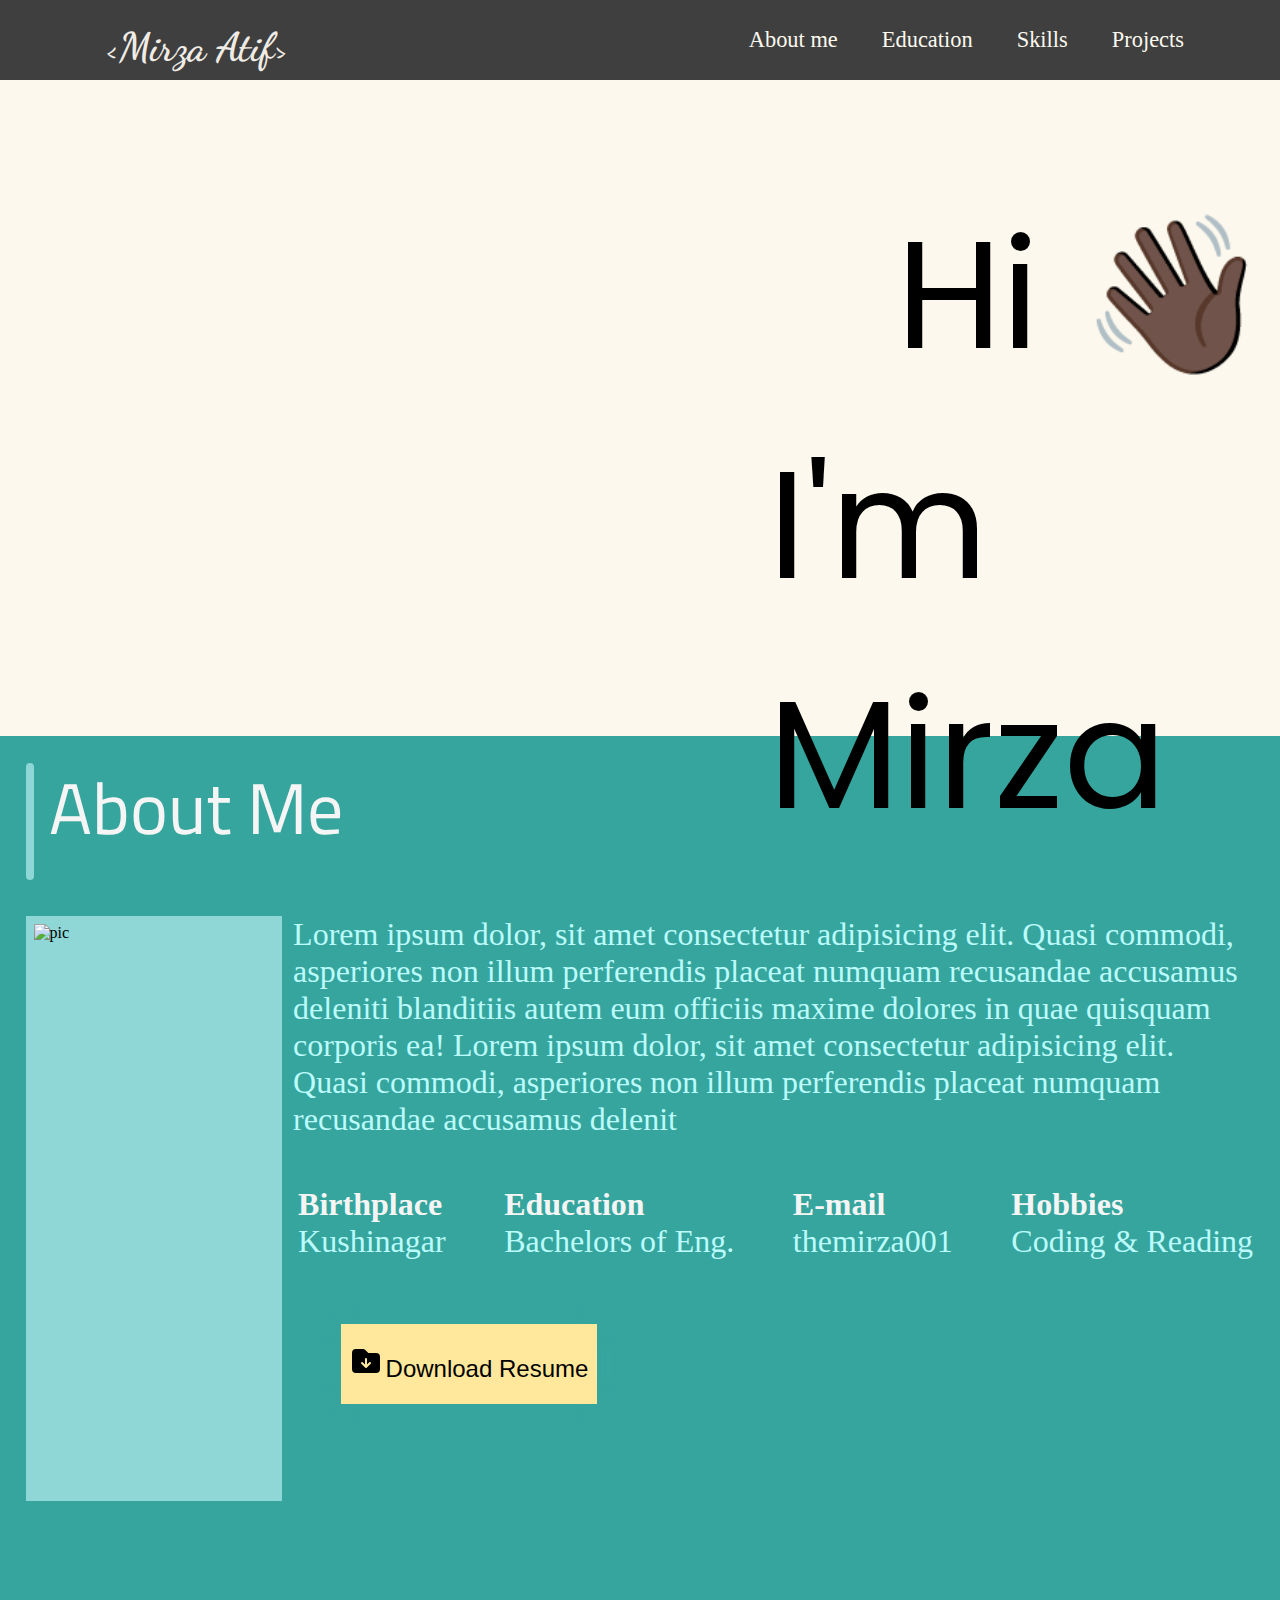
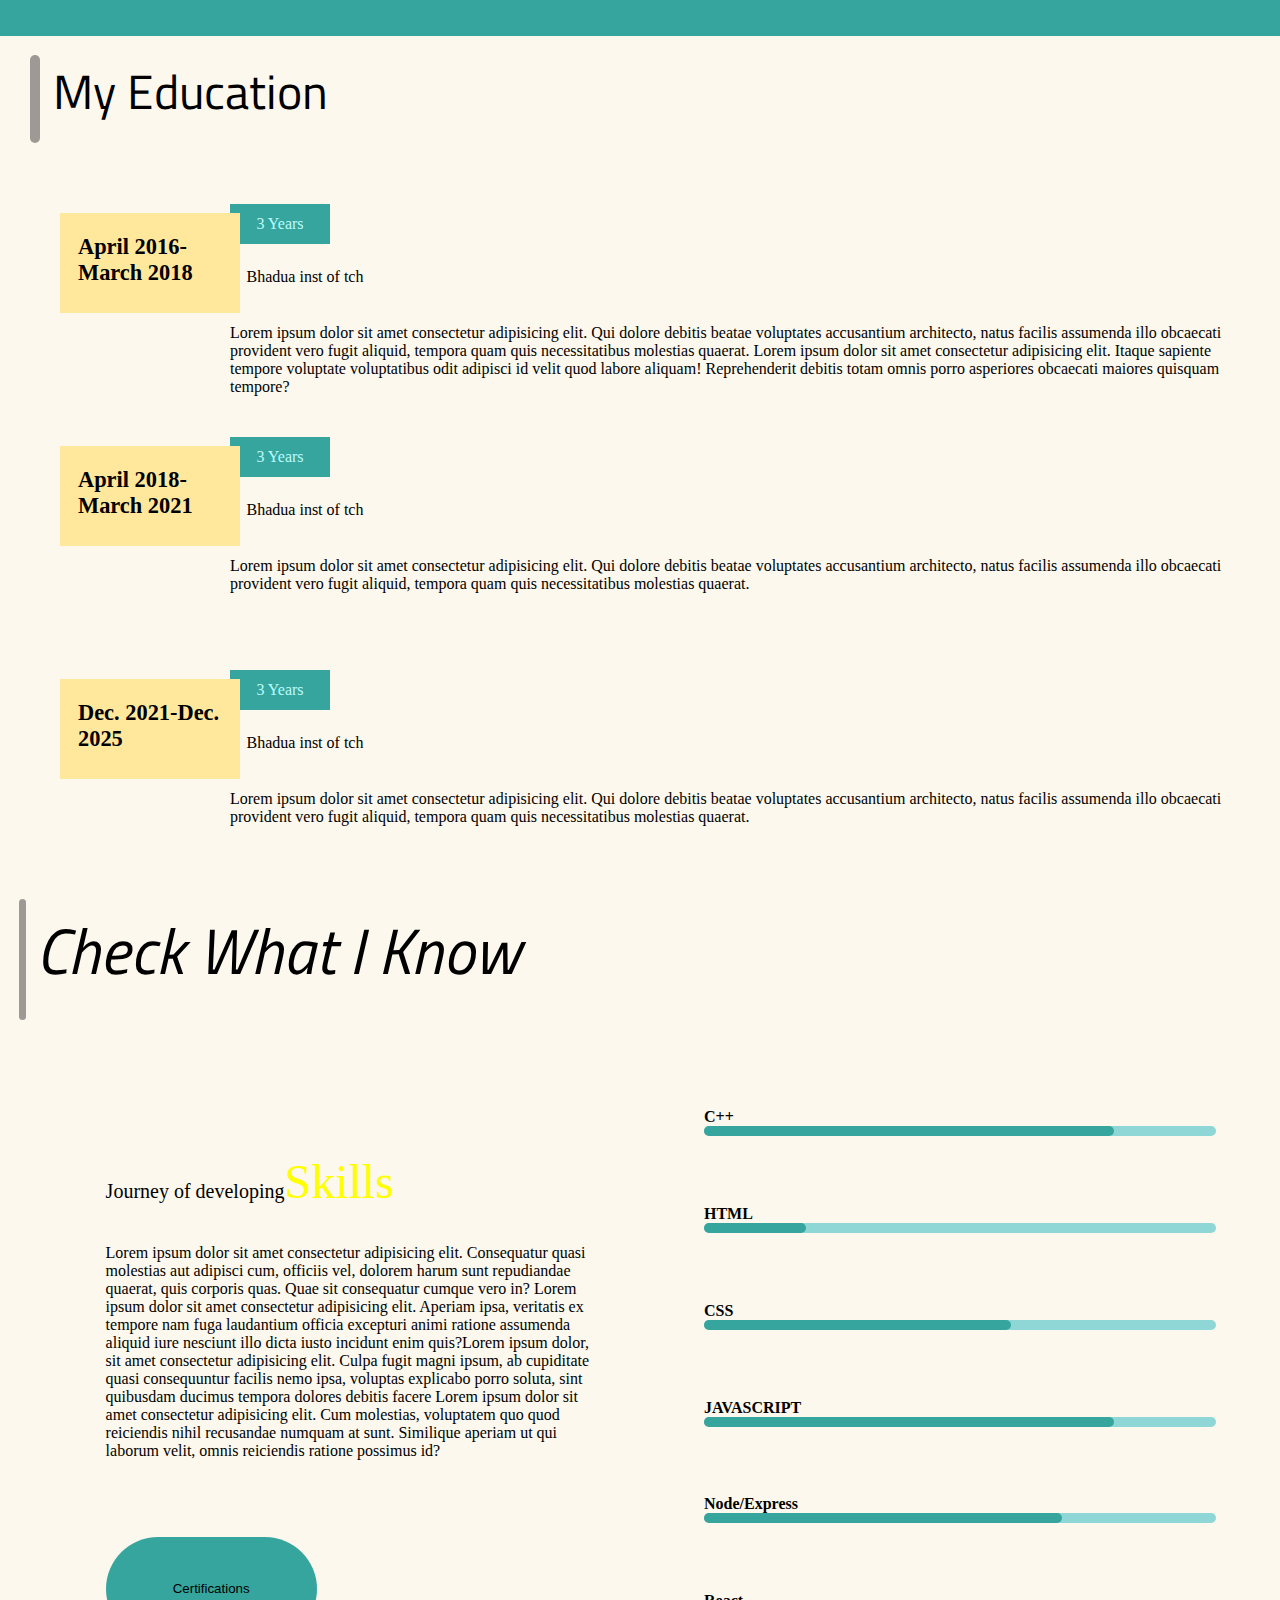
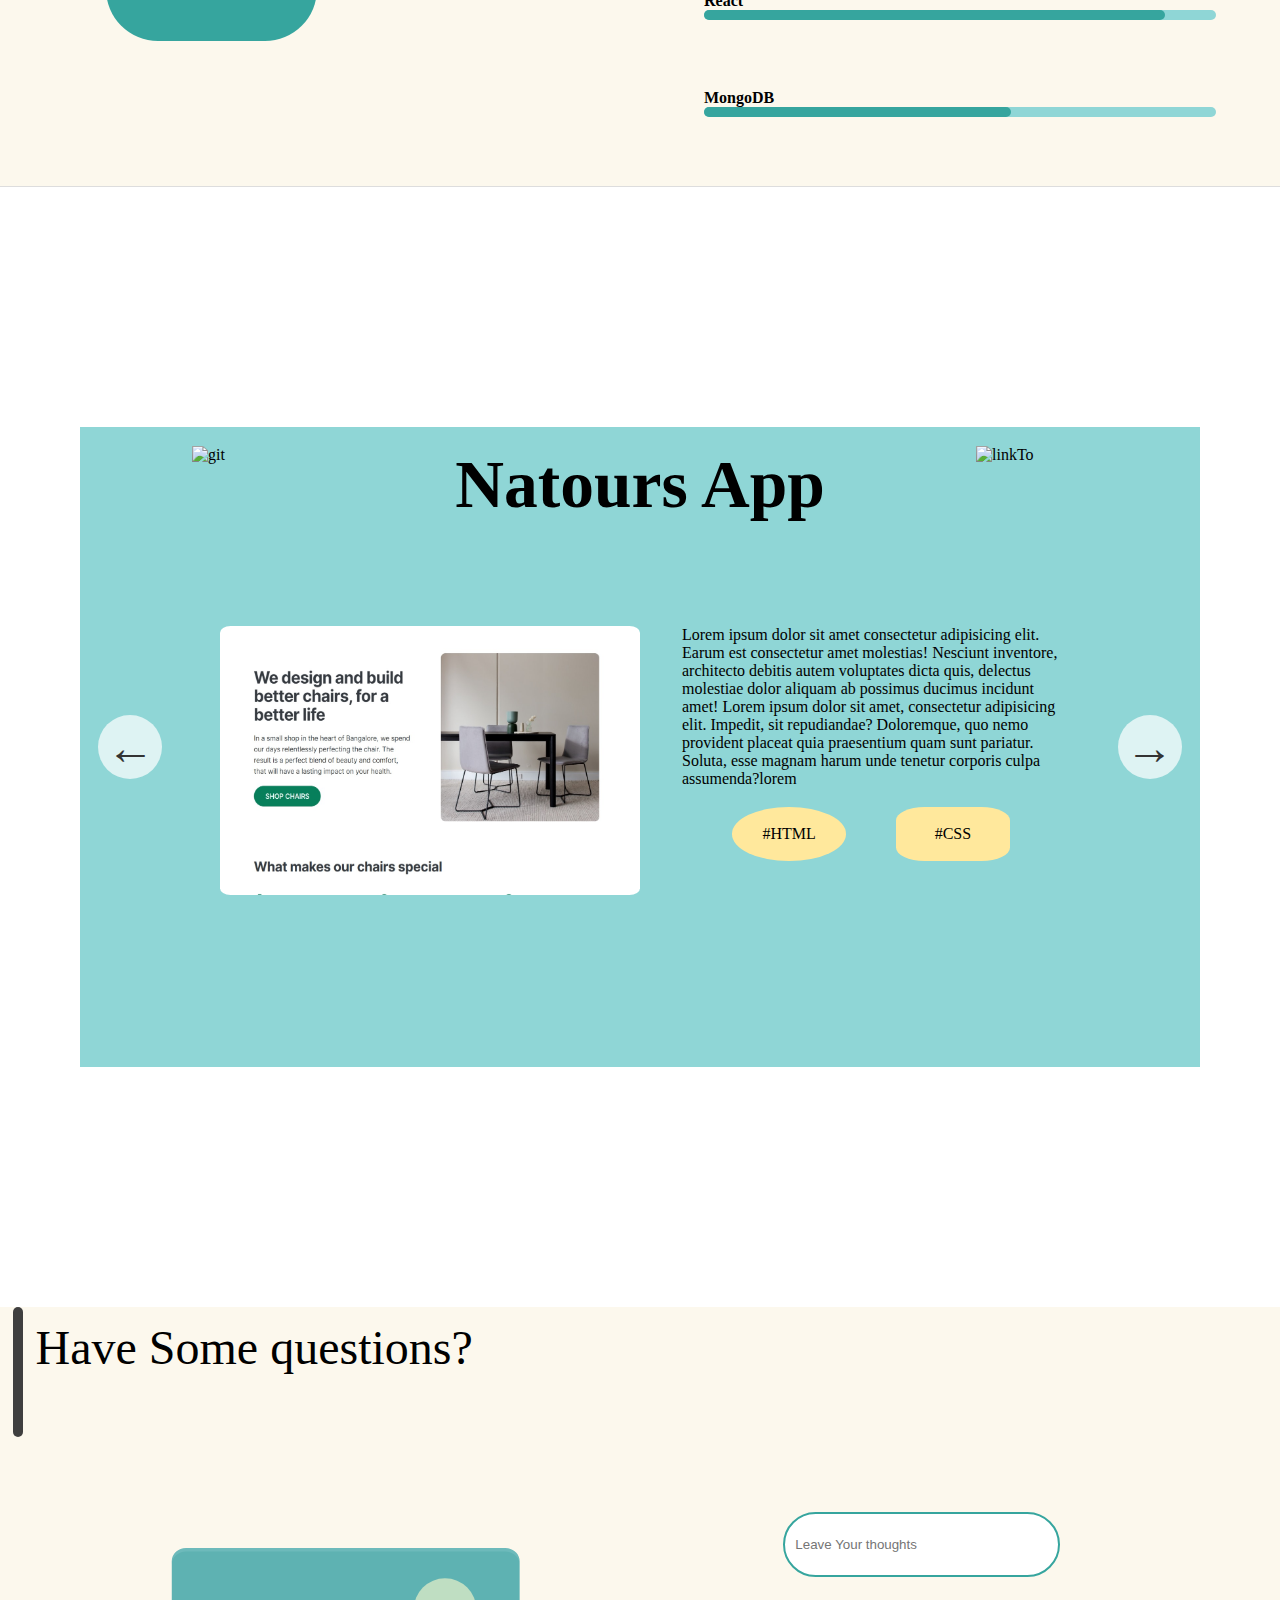
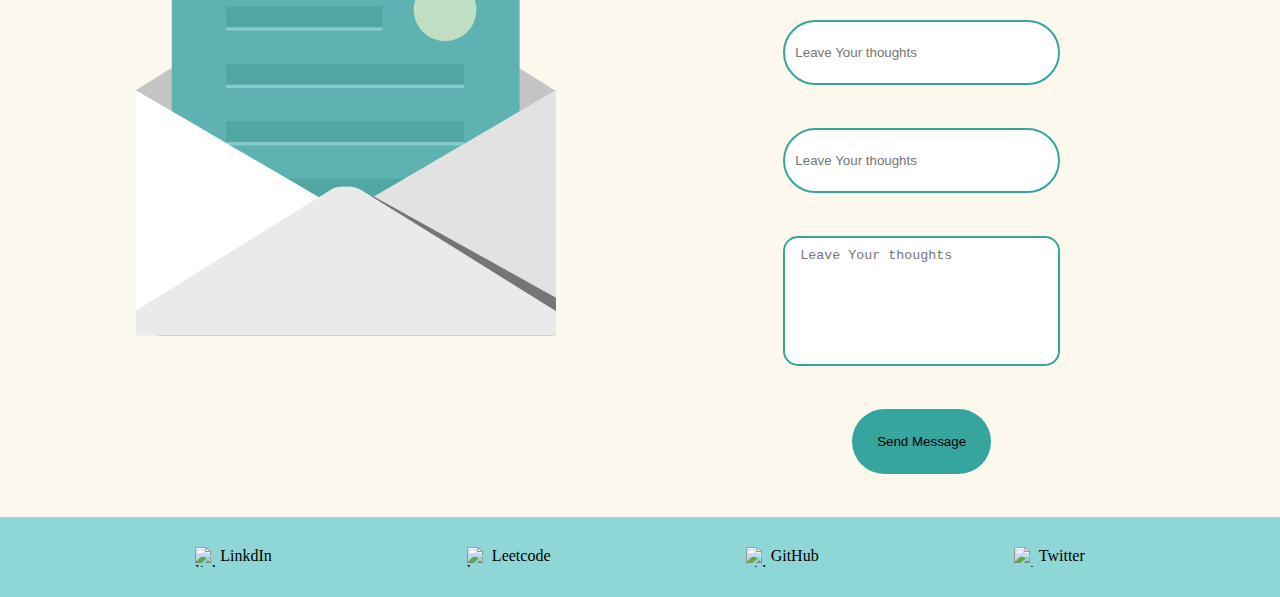
==== commit e31910ee: "Merge pull request #1 from abd4u/main" ====
--- a/index.html
+++ b/index.html
@@ -412,6 +412,7 @@
       </div>
     </footer>
     <script src="style.js"></script>
+    <!-- added comment -->
   </body>
 </html>
   --- a/styles.css
+++ b/styles.css
@@ -74,49 +74,50 @@
 
 .upper-div {
   width: 100%;
-  height: 150px;
-  padding-top: 10px;
+  height: 20vh;
+  padding-top: 1vh;
   display: flex;
   gap: 15px;
 }
 
 .vertical {
-  width: 10px;
-  height: 100px;
+  width: 0.66vw;
+  height: 13vh;
   background-color: #8fd6d6;
-  margin-left: 30px;
-  margin-top: 15px;
+  margin-left: 2vw;
+  margin-top: 2vh;
   border-radius: 100px;
 }
 
 .info {
-  font-size: 70px;
-  margin-top: 10px;
+  font-size: 4.5rem;
+  margin-top: 0.8vh;
   color: whitesmoke;
   font-family: "Titillium Web", sans-serif;
 }
 .lower-div {
   display: flex;
-  gap: 15px;
-  width: 100%;
-  padding-left: 30px;
+  gap: 0.9vw;
+  width: 100%;
+  padding-left: 2vw;
 }
 .my-icon {
   background-color: #8fd6d6;
-  padding: 5px;
-  height: 450px;
-  width: 300px;
+  padding: 0.5rem;
+  height: 65vh;
+  width: 20vw;
 }
 .content {
-  width: 1150px;
+  width: 75vw;
 }
 .info1 {
-  font-size: 32px;
+  font-size: 2rem;
   color: #bbfbfb;
 }
 
 .info2 {
-  padding-top: 60px;
+  padding-top: 3rem;
+  font-size: 2rem;
 }
 
 .opt {
@@ -128,7 +129,7 @@
 }
 .icon {
   display: inline;
-  height: 40px;
+  height: 10px;
   width: 40px;
 }
 .lst {
@@ -136,24 +137,24 @@
   gap: 5px;
 }
 .abt {
-  font-size: 30px;
+  font-size: 2rem;
 }
 .btn-icon {
-  width: 30px;
-  height: 30px;
+  width: 2rem;
+  height: 2rem;
 }
 .btn {
-  height: 80px;
-  width: 300px;
+  height: 5rem;
+  width: 20vw;
   background-color: #ffe89c;
-  margin-left: 50px;
-  margin-top: 63px;
+  margin-left: 3rem;
+  margin-top: 4rem;
   border: none;
   box-shadow: 0 0 20px #36a59e;
 }
 .download-text {
-  font-size: 24px;
-  margin-top: 10px;
+  font-size: 1.5rem;
+  margin-top: 1rem;
 }
 
 /* eduction-section */
